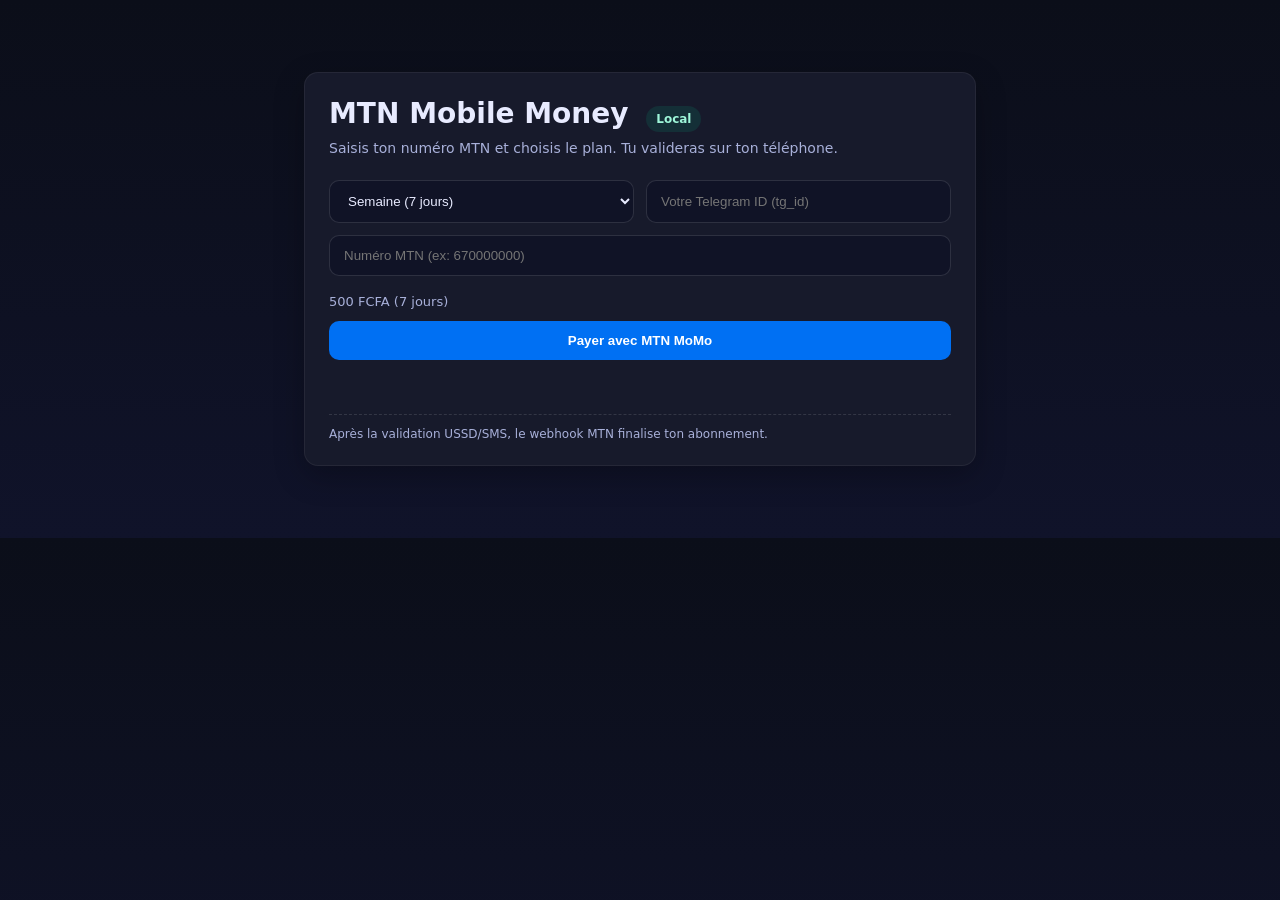
==== mtn/index.html @ 6ac5a53a "first commit" ====
<!-- /sites/pay/mtn/index.html -->
<!DOCTYPE html>
<html lang="fr">
<head>
  <meta charset="UTF-8">
  <title>Paiement MTN MoMo</title>
  <link rel="stylesheet" href="style.css">
  <script src="scripts.js"></script>
</head>
<body>
  <div class="container">
    <div class="card">
      <h1>MTN Mobile Money <span class="badge">Local</span></h1>
      <p class="sub">Saisis ton numéro MTN et choisis le plan. Tu valideras sur ton téléphone.</p>

      <form class="form" id="mtn-form">
        <div class="row">
          <select id="plan">
            <option value="week">Semaine (7 jours)</option>
            <option value="month">Mois (30 jours)</option>
          </select>
          <input class="input" id="tgid" placeholder="Votre Telegram ID (tg_id)" />
        </div>
        <input class="input" id="phone" placeholder="Numéro MTN (ex: 670000000)" required>
        <label class="price" id="price"></label>
        <button class="button" type="submit">Payer avec MTN MoMo</button>
        <div class="status" id="status"></div>
        <div class="footer">Après la validation USSD/SMS, le webhook MTN finalise ton abonnement.</div>
      </form>
    </div>
  </div>

  <script src="../../scripts.js"></script>
  <script>
    const planEl = document.getElementById("plan");
    const priceEl = document.getElementById("price");
    const form = document.getElementById("mtn-form");
    const statusEl = document.getElementById("status");

    function updatePrice(){ priceEl.textContent = formatPrice(planEl.value); }
    updatePrice();
    planEl.addEventListener("change", updatePrice);

    form.addEventListener("submit", async (e) => {
      e.preventDefault();
      const payload = buildPaymentPayload({
        provider:"mtn",
        plan: planEl.value,
        tg_id: document.getElementById("tgid").value || null
      });
      payload.phone = document.getElementById("phone").value;

      try{
        setStatus(statusEl, "Création et initiation du paiement…");
        const r = await createPayment(payload); // backend retournera external_id et initiera requesttopay
        sessionStorage.setItem("external_id", r.external_id);
        setStatus(statusEl, "Demande envoyée ✅. Valide sur ton téléphone.");
      }catch(err){
        setStatus(statusEl, "Erreur: " + err.message);
      }
    });
  </script>
    <input type="hidden" id="tgid" value="">
  <script>
    const urlParams = new URLSearchParams(window.location.search);
    const tg_id = urlParams.get("tg_id");
    document.getElementById("tgid").value = tg_id;
  </script>
</body>
</html>
---- mtn/style.css ----
/* /sites/style.css */
:root{
  --bg:#0f1220;
  --card:#171a2b;
  --accent:#0070f3;
  --accent2:#00c389;
  --text:#e8ebff;
  --muted:#a8b0d9;
  --danger:#ff4d4f;
}
*{box-sizing:border-box}
body{
  margin:0;
  font-family: Inter, system-ui, -apple-system, Segoe UI, Roboto, Arial, sans-serif;
  background:linear-gradient(180deg,#0b0e19 0%,#10132a 100%);
  color:var(--text);
}
.container{
  max-width:720px;
  margin:48px auto;
  padding:24px;
}
.card{
  background:var(--card);
  border:1px solid rgba(255,255,255,.06);
  border-radius:14px;
  padding:24px;
  box-shadow:0 10px 30px rgba(0,0,0,.25);
}
h1{
  margin:0 0 8px;
  font-size:28px;
}
.sub{
  margin:0 0 24px;
  color:var(--muted);
  font-size:14px;
}
.form{
  display:grid;
  gap:12px;
}
.input, select{
  width:100%;
  padding:12px 14px;
  border-radius:10px;
  border:1px solid rgba(255,255,255,.12);
  background:#101326;
  color:var(--text);
  outline:none;
}
.row{
  display:grid;
  grid-template-columns:1fr 1fr;
  gap:12px;
}
.button{
  display:inline-block;
  padding:12px 18px;
  border:none;
  border-radius:10px;
  cursor:pointer;
  font-weight:600;
  background:var(--accent);
  color:white;
}
.button.secondary{ background:transparent; border:1px solid rgba(255,255,255,.18); }
.button.success{ background:var(--accent2); }
.button.danger{ background:var(--danger); }
.badge{
  display:inline-block; padding:6px 10px; border-radius:999px;
  background:rgba(0,195,137,.12); color:#9ef6d9; font-size:12px; margin-left:8px;
}
.price{
  margin-top:6px; font-size:13px; color:var(--muted);
}
.status{
  margin-top:12px; font-size:14px; color:var(--muted);
}
.footer{
  margin-top:18px; font-size:12px; color:var(--muted);
  border-top:1px dashed rgba(255,255,255,.12); padding-top:12px;
}
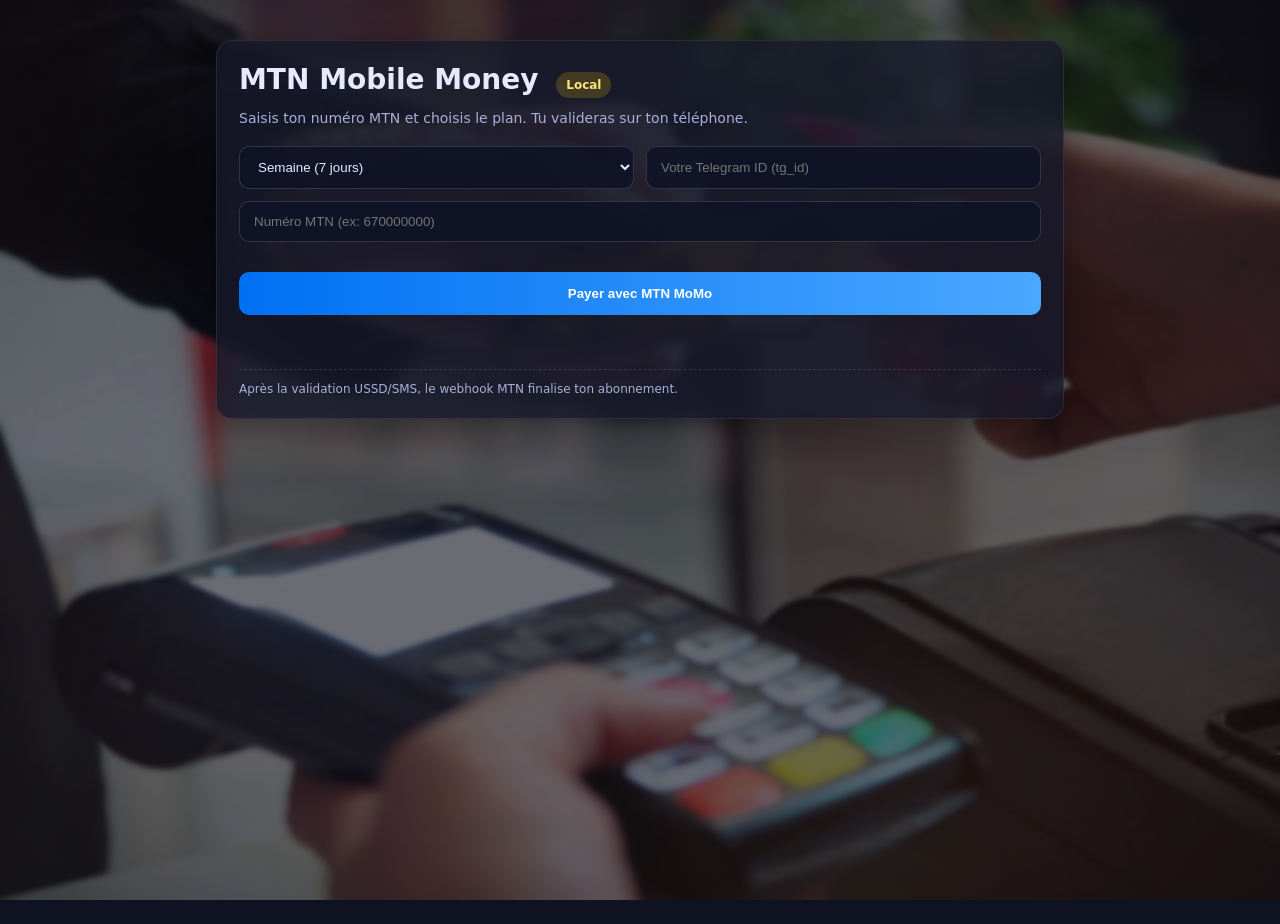
==== commit f3fd08fb: "update" ====
--- a/mtn/index.html
+++ b/mtn/index.html
@@ -4,10 +4,14 @@
 <head>
   <meta charset="UTF-8">
   <title>Paiement MTN MoMo</title>
+  <meta name="viewport" content="width=device-width, initial-scale=1.0">
   <link rel="stylesheet" href="style.css">
-  <script src="scripts.js"></script>
+  <script src="scripts.js" defer></script>
 </head>
-<body>
+<body class="platform-mtn">
+  <div class="bg"></div>
+  <div class="overlay"></div>
+
   <div class="container">
     <div class="card">
       <h1>MTN Mobile Money <span class="badge">Local</span></h1>
@@ -21,6 +25,7 @@
           </select>
           <input class="input" id="tgid" placeholder="Votre Telegram ID (tg_id)" />
         </div>
+
         <input class="input" id="phone" placeholder="Numéro MTN (ex: 670000000)" required>
         <label class="price" id="price"></label>
         <button class="button" type="submit">Payer avec MTN MoMo</button>
@@ -30,7 +35,6 @@
     </div>
   </div>
 
-  <script src="../../scripts.js"></script>
   <script>
     const planEl = document.getElementById("plan");
     const priceEl = document.getElementById("price");
@@ -52,19 +56,18 @@
 
       try{
         setStatus(statusEl, "Création et initiation du paiement…");
-        const r = await createPayment(payload); // backend retournera external_id et initiera requesttopay
+        const r = await createPayment(payload);
         sessionStorage.setItem("external_id", r.external_id);
         setStatus(statusEl, "Demande envoyée ✅. Valide sur ton téléphone.");
       }catch(err){
         setStatus(statusEl, "Erreur: " + err.message);
       }
     });
-  </script>
-    <input type="hidden" id="tgid" value="">
-  <script>
+
+    // Read tg_id from URL if present
     const urlParams = new URLSearchParams(window.location.search);
     const tg_id = urlParams.get("tg_id");
-    document.getElementById("tgid").value = tg_id;
+    if (tg_id) document.getElementById("tgid").value = tg_id;
   </script>
 </body>
 </html>
--- a/mtn/style.css
+++ b/mtn/style.css
@@ -1,4 +1,3 @@
-/* /sites/style.css */
 :root{
   --bg:#0f1220;
   --card:#171a2b;
@@ -7,72 +6,118 @@
   --text:#e8ebff;
   --muted:#a8b0d9;
   --danger:#ff4d4f;
+  --overlay: rgba(10,12,24,0.60); /* dark overlay for readability */
 }
+
 *{box-sizing:border-box}
+html,body{height:100%}
 body{
   margin:0;
   font-family: Inter, system-ui, -apple-system, Segoe UI, Roboto, Arial, sans-serif;
-  background:linear-gradient(180deg,#0b0e19 0%,#10132a 100%);
   color:var(--text);
+  background: var(--bg);
 }
+
+/* Background image layer */
+.bg {
+  position: fixed;
+  inset: 0;
+  z-index: -2;
+  background: #0b0e19;
+  /* default desktop image */
+  background-image: url("../assets/hero-desktop.webp");
+  background-size: cover;
+  background-position: center;
+  background-repeat: no-repeat;
+  opacity: 1;
+}
+
+/* Overlay to ensure text remains readable */
+.overlay {
+  position: fixed;
+  inset: 0;
+  z-index: -1;
+  background: var(--overlay);
+  backdrop-filter: saturate(120%) blur(2px);
+}
+
+/* Layout */
 .container{
-  max-width:720px;
-  margin:48px auto;
-  padding:24px;
+  max-width: 880px;
+  margin: 24px auto;
+  padding: 16px;
 }
+
 .card{
-  background:var(--card);
-  border:1px solid rgba(255,255,255,.06);
-  border-radius:14px;
-  padding:24px;
-  box-shadow:0 10px 30px rgba(0,0,0,.25);
+  background: rgba(23,26,43,0.80);
+  border:1px solid rgba(255,255,255,.08);
+  border-radius:16px;
+  padding:22px;
+  box-shadow: 0 10px 30px rgba(0,0,0,.30);
+  backdrop-filter: blur(4px);
 }
+
 h1{
-  margin:0 0 8px;
-  font-size:28px;
+  margin:0 0 12px;
+  font-size: 28px;
+  line-height: 1.2;
 }
+
 .sub{
-  margin:0 0 24px;
+  margin:0 0 20px;
   color:var(--muted);
   font-size:14px;
 }
+
 .form{
   display:grid;
   gap:12px;
 }
+
 .input, select{
   width:100%;
   padding:12px 14px;
   border-radius:10px;
-  border:1px solid rgba(255,255,255,.12);
-  background:#101326;
+  border:1px solid rgba(255,255,255,.14);
+  background: rgba(16,19,38,0.90);
   color:var(--text);
   outline:none;
+  transition: border-color .2s, box-shadow .2s;
 }
+
+.input:focus, select:focus{
+  border-color: rgba(0,112,243,.6);
+  box-shadow: 0 0 0 3px rgba(0,112,243,.18);
+}
+
 .row{
   display:grid;
   grid-template-columns:1fr 1fr;
   gap:12px;
 }
+
 .button{
   display:inline-block;
-  padding:12px 18px;
+  width:100%;
+  padding:14px 18px;
   border:none;
   border-radius:10px;
   cursor:pointer;
   font-weight:600;
-  background:var(--accent);
+  background:linear-gradient(90deg, var(--accent), #4aa8ff);
   color:white;
+  text-align:center;
+  transition: transform .08s ease, box-shadow .2s ease;
 }
-.button.secondary{ background:transparent; border:1px solid rgba(255,255,255,.18); }
-.button.success{ background:var(--accent2); }
-.button.danger{ background:var(--danger); }
+.button:hover{ box-shadow: 0 6px 18px rgba(0,112,243,.35); }
+.button:active{ transform: translateY(1px); }
+
 .badge{
   display:inline-block; padding:6px 10px; border-radius:999px;
-  background:rgba(0,195,137,.12); color:#9ef6d9; font-size:12px; margin-left:8px;
+  background:rgba(0,195,137,.14); color:#9ef6d9; font-size:12px; margin-left:8px;
 }
 .price{
-  margin-top:6px; font-size:13px; color:var(--muted);
+  margin-top:6px; font-size:14px; color:var(--muted);
 }
 .status{
   margin-top:12px; font-size:14px; color:var(--muted);
@@ -80,4 +125,61 @@
 .footer{
   margin-top:18px; font-size:12px; color:var(--muted);
   border-top:1px dashed rgba(255,255,255,.12); padding-top:12px;
-}+}
+
+/* Homepage navigation card styling */
+.nav-list{
+  list-style:none;
+  padding:0;
+  margin: 0;
+  display:grid;
+  gap:12px;
+}
+.nav-item a{
+  display:block;
+  padding:14px 16px;
+  border-radius:12px;
+  border:1px solid rgba(255,255,255,.10);
+  background: rgba(16,19,38,0.85);
+  color: var(--text);
+  text-decoration:none;
+  font-weight:600;
+  transition: border-color .2s, box-shadow .2s, transform .08s;
+}
+.nav-item a:hover{
+  border-color: rgba(0,195,137,.6);
+  box-shadow: 0 6px 18px rgba(0,195,137,.25);
+}
+.nav-item a:active{ transform: translateY(1px); }
+
+/* Responsive: mobile tweaks */
+@media (max-width: 600px) {
+  .container {
+    margin:12px;
+    padding:12px;
+  }
+  h1 {
+    font-size:22px;
+  }
+  .row {
+    grid-template-columns:1fr; /* stack inputs */
+  }
+  .input, select {
+    font-size:16px;
+  }
+  .card {
+    padding:18px;
+  }
+
+  /* Use a taller portrait image for mobile */
+  .bg {
+    background-image: url("../assets/hero-mobile.webp");
+    background-position: center;
+  }
+}
+
+/* Optional: platform-specific accent colors for visual distinction */
+.platform-mtn h1 .badge { background: rgba(255,210,0,.18); color: #ffe580; }
+.platform-visa h1 .badge { background: rgba(0,112,243,.18); color: #aeddff; }
+.platform-paypal h1 .badge { background: rgba(29,161,242,.18); color: #bde6ff; }
+.platform-orange h1 .badge { background: rgba(255,102,0,.18); color: #ffd2b3; }
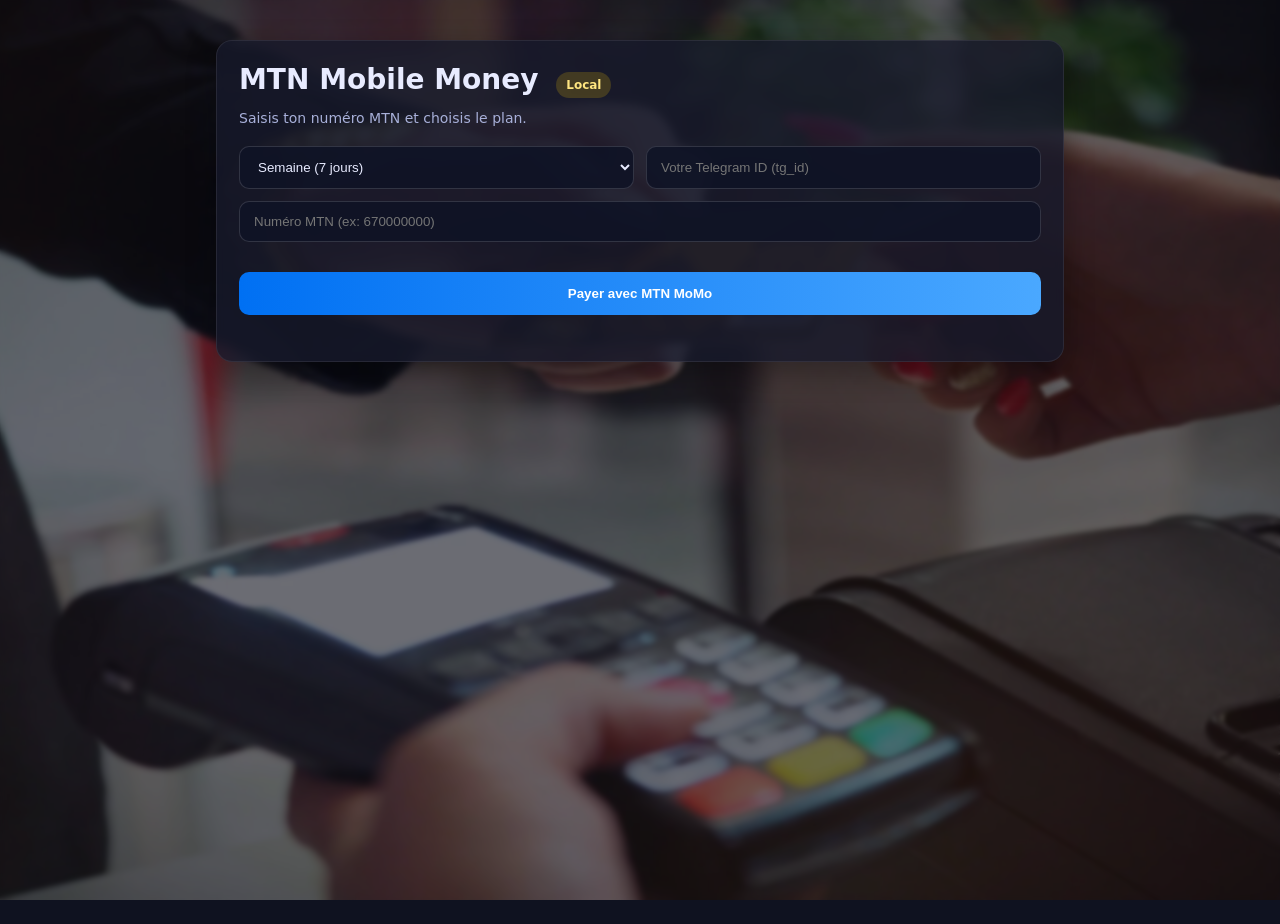
==== commit cc0ec888: "update" ====
--- a/mtn/index.html
+++ b/mtn/index.html
@@ -1,4 +1,3 @@
-<!-- /sites/pay/mtn/index.html -->
 <!DOCTYPE html>
 <html lang="fr">
 <head>
@@ -15,7 +14,7 @@
   <div class="container">
     <div class="card">
       <h1>MTN Mobile Money <span class="badge">Local</span></h1>
-      <p class="sub">Saisis ton numéro MTN et choisis le plan. Tu valideras sur ton téléphone.</p>
+      <p class="sub">Saisis ton numéro MTN et choisis le plan.</p>
 
       <form class="form" id="mtn-form">
         <div class="row">
@@ -30,7 +29,6 @@
         <label class="price" id="price"></label>
         <button class="button" type="submit">Payer avec MTN MoMo</button>
         <div class="status" id="status"></div>
-        <div class="footer">Après la validation USSD/SMS, le webhook MTN finalise ton abonnement.</div>
       </form>
     </div>
   </div>
@@ -47,24 +45,28 @@
 
     form.addEventListener("submit", async (e) => {
       e.preventDefault();
-      const payload = buildPaymentPayload({
+
+      const tg_id = document.getElementById("tgid").value;
+      const phone = document.getElementById("phone").value;
+
+      const payload = await buildPaymentPayload({
         provider:"mtn",
         plan: planEl.value,
-        tg_id: document.getElementById("tgid").value || null
+        tg_id
       });
-      payload.phone = document.getElementById("phone").value;
+
+      payload.phone = phone;
 
       try{
-        setStatus(statusEl, "Création et initiation du paiement…");
+        setStatus(statusEl, "Création du paiement…");
         const r = await createPayment(payload);
         sessionStorage.setItem("external_id", r.external_id);
-        setStatus(statusEl, "Demande envoyée ✅. Valide sur ton téléphone.");
+        setStatus(statusEl, "Demande envoyée. Valide sur ton téléphone.");
       }catch(err){
         setStatus(statusEl, "Erreur: " + err.message);
       }
     });
 
-    // Read tg_id from URL if present
     const urlParams = new URLSearchParams(window.location.search);
     const tg_id = urlParams.get("tg_id");
     if (tg_id) document.getElementById("tgid").value = tg_id;
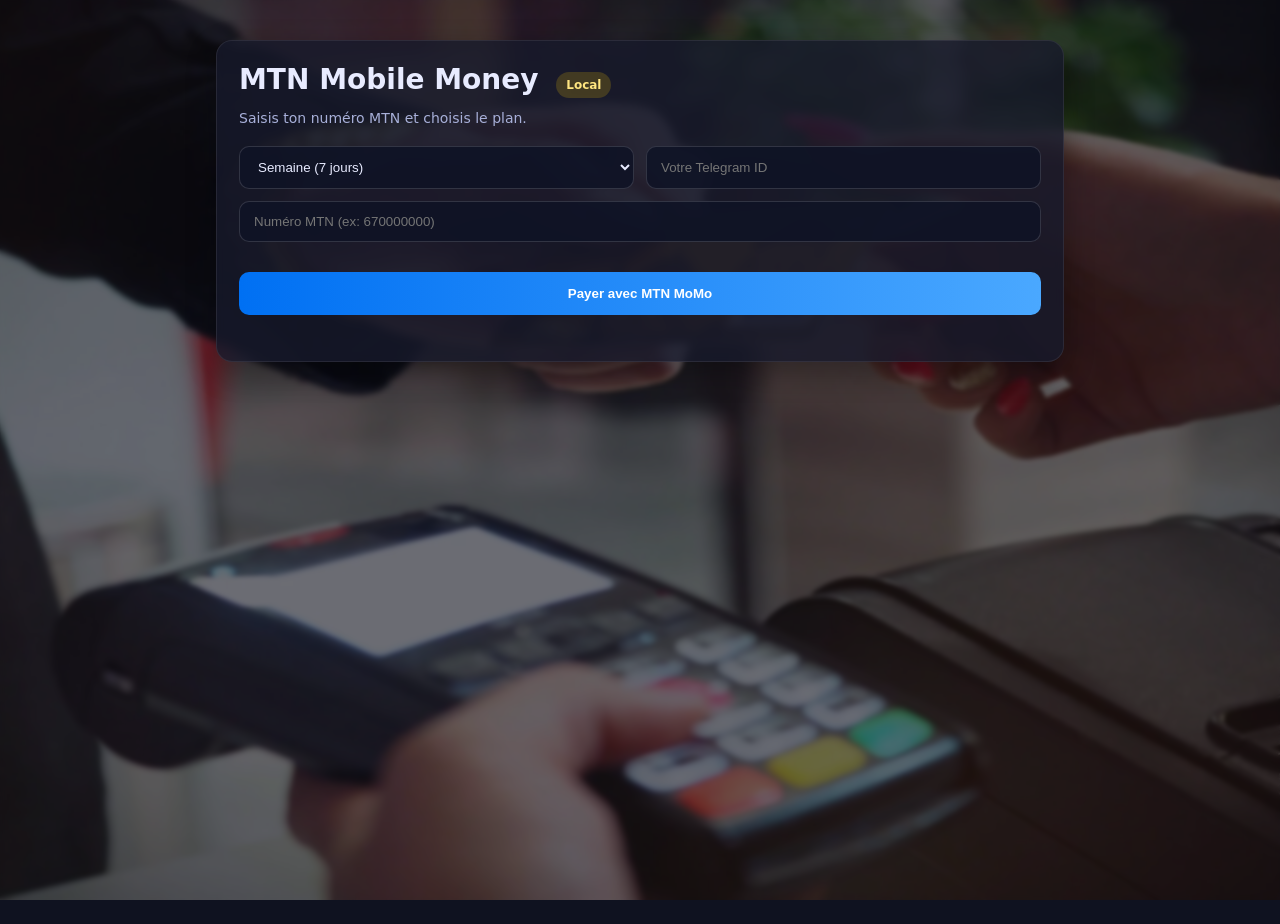
==== commit da6d19b3: "update" ====
--- a/mtn/index.html
+++ b/mtn/index.html
@@ -6,7 +6,17 @@
   <meta name="viewport" content="width=device-width, initial-scale=1.0">
   <link rel="stylesheet" href="style.css">
   <script src="scripts.js" defer></script>
+
+  <!-- Telegram Login Widget -->
+  <script async src="https://telegram.org/js/telegram-widget.js?22"
+        data-telegram-login="LeslyAC_bot"
+        data-size="large"
+        data-userpic="false"
+        data-request-access="write"
+        data-auth-url="/auth">
+  </script>
 </head>
+
 <body class="platform-mtn">
   <div class="bg"></div>
   <div class="overlay"></div>
@@ -22,11 +32,14 @@
             <option value="week">Semaine (7 jours)</option>
             <option value="month">Mois (30 jours)</option>
           </select>
-          <input class="input" id="tgid" placeholder="Votre Telegram ID (tg_id)" />
+
+          <!-- AUTO-FILL Telegram ID -->
+          <input class="input" id="tgid" placeholder="Votre Telegram ID" readonly />
         </div>
 
         <input class="input" id="phone" placeholder="Numéro MTN (ex: 670000000)" required>
         <label class="price" id="price"></label>
+
         <button class="button" type="submit">Payer avec MTN MoMo</button>
         <div class="status" id="status"></div>
       </form>
@@ -34,6 +47,14 @@
   </div>
 
   <script>
+    /* --- Auto-fill Telegram ID from Telegram Login Widget --- */
+    window.addEventListener("message", function(event) {
+      if (event.data && event.data.tg_id) {
+        document.getElementById("tgid").value = event.data.tg_id;
+      }
+    });
+
+    /* --- Price update --- */
     const planEl = document.getElementById("plan");
     const priceEl = document.getElementById("price");
     const form = document.getElementById("mtn-form");
@@ -43,6 +64,7 @@
     updatePrice();
     planEl.addEventListener("change", updatePrice);
 
+    /* --- Submit payment --- */
     form.addEventListener("submit", async (e) => {
       e.preventDefault();
 
@@ -66,10 +88,6 @@
         setStatus(statusEl, "Erreur: " + err.message);
       }
     });
-
-    const urlParams = new URLSearchParams(window.location.search);
-    const tg_id = urlParams.get("tg_id");
-    if (tg_id) document.getElementById("tgid").value = tg_id;
   </script>
 </body>
 </html>
